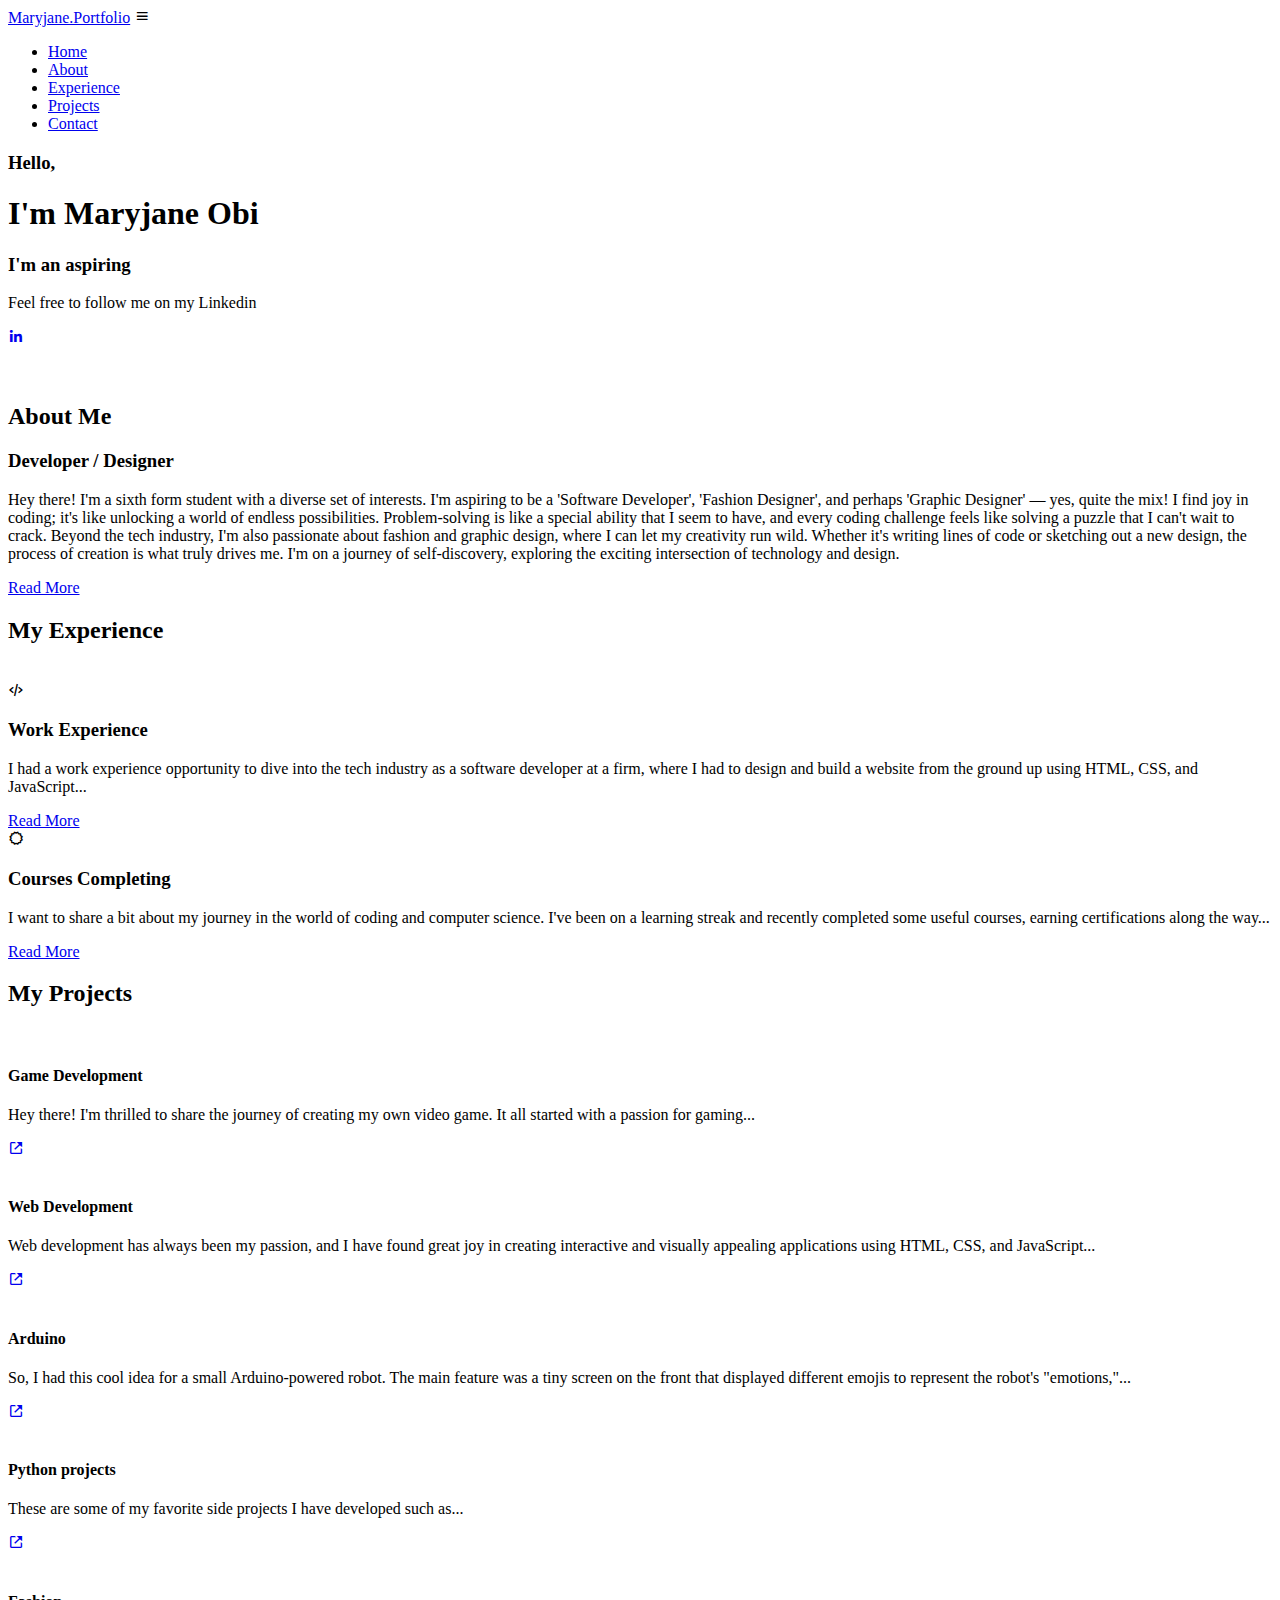
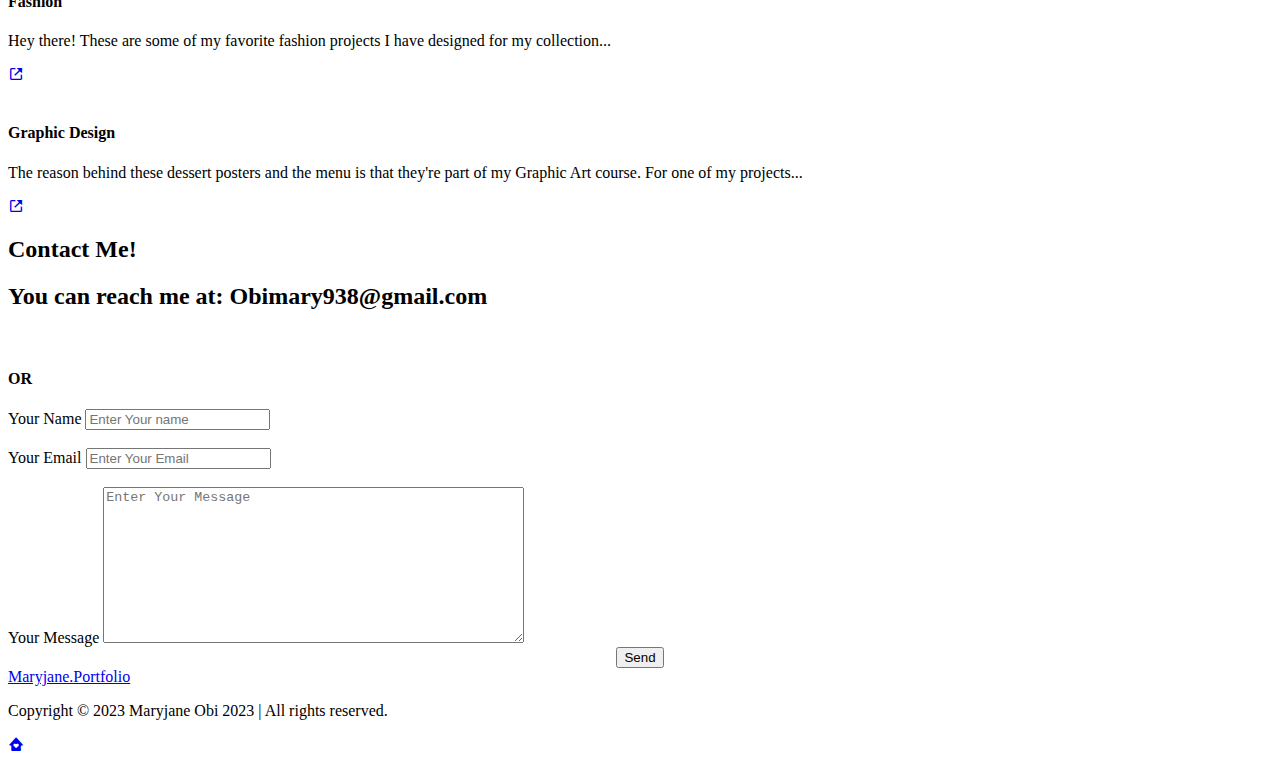
==== index.html @ 22a4f881 "Update index.html" ====
<!DOCTYPE html>
 <html lang="en">
 <head>
     <meta charset="UTF-8">
     <meta http-equiv="X-UA-Compatible" content="IE=edge">
     <meta name="viewport" content="width=device-width, initial-scale=1.0">
     <title>Maryjane.Portfolio</title>
     <!-- box icons -->
     <link href='https://unpkg.com/boxicons@2.1.4/css/boxicons.min.css' rel='stylesheet'>
     <!-- custom CSS -->
     <link rel="stylesheet" href="style.css">
 </head>

 <body>
    <div id="particles-js"></div>

    <header class="header">
        <a href="#" class="logo">Maryjane.Portfolio</a>

        <i class='bx bx-menu' id="menu-icon"></i>

        <div class="menu-toggle">
            <div class="bar"></div>
            <div class="bar"></div>
            <div class="bar"></div>
        </div>

        <nav>
            <ul class="navbar">
                <li><a href="#home" class="active">Home</a></li>
                <li><a href="#about" class="nav-link">About</a></li>
                <li><a href="#experience" class="nav-link">Experience</a></li>
                <li><a href="#projects" class="nav-link">Projects</a></li>
                <li><a href="#contact" class="nav-link">Contact</a></li>
            </ul>
        </nav>
    </header>


    <section class="home" id="home">
        <div class="home-content"™>
        <h3>Hello, </h3>
        <h1>I'm Maryjane Obi</h1>
        <h3>I'm an aspiring <span class="multiple-text"></span></h3>
        <p>Feel free to follow me on my Linkedin</p>
        <div class="social-media">

            <a href="https://www.linkedin.com/in/maryjane-obi-927575268/" target="_blank"><i class='bx bxl-linkedin'></i></a>
            </div>


        </div>
    <div class="home-img">
        <img src="Projects pics/home4.png" alt="">
    </div>

</section>


        
<section class="about" id="about">
    <div class="about-img">
        <img src="Projects pics/aboutpic.png" alt="">
    </div>

    <div class="about-content">
        <h2 class="heading">About <span>Me</span></h2>
        <h3>Developer / Designer</h3>
        <p>Hey there! I'm a sixth form student with a diverse set of interests. I'm aspiring to be a 'Software Developer', 'Fashion Designer', and perhaps 'Graphic Designer' — yes, quite the mix! 
            I find joy in coding; it's like unlocking a world of endless possibilities. 
            Problem-solving is like a special ability that I seem to have, and every coding challenge feels like solving a puzzle that I can't wait to crack. 
            Beyond the tech industry, I'm also passionate about fashion and graphic design, where I can let my creativity run wild. Whether it's writing lines of code or sketching out a new design, 
            the process of creation is what truly drives me. I'm on a journey of self-discovery, exploring the exciting intersection of technology and design.
        </p>
        <a href="about.html" class="btn">Read More</a>
        
    </div>
    
</section>

<section class="experience" id="experience">
    <h2 class="heading">My <span>Experience</span></h2>

    <br>
    
    <div class="experience-container">
        <div class="experience-box">
        <i class="bx bx-code-alt"></i>
        <h3>Work Experience</h3>
        <p>I had a work experience opportunity to dive into the tech industry as a software developer at a firm, 
            where I had to design and build a website from the ground up using HTML, CSS, and JavaScript...</p>
        <a href="workrl.html" class="btn">Read More</a>
        </div>

        <div class="experience-box">
            <i class='bx bx-certification'></i>
            <h3>Courses Completing</h3>
            <p>I want to share a bit about my journey in the world of coding and computer science. 
                I've been on a learning streak and recently completed some useful courses, earning certifications along the way... 
                
                </p>
            <a href="Course.html" class="btn">Read More</a>
            </div>
    </div>
    </section>

<section class="projects" id="projects">
        <h2 class="heading">My <span>Projects</span></h2>

        <div class="projects-container">

            <div class="projects-box">
                <img src="Game3.png" alt="">
                <div class="projects-layer">
                    <h4>Game Development</h4>
                    <p>Hey there! I'm thrilled to share the journey of creating my own video game. It all started with a passion for gaming...</p>
                    <a href="game2.html"><i class='bx bx-link-external'></i></a>
                </div>
            </div>

            <div class="projects-box">
                <img src="Projects pics/Website.png" alt="">
                <div class="projects-layer">
                    <h4>Web Development</h4>
                    <p>Web development has always been my passion, and I have found great joy in creating interactive and visually appealing applications using HTML, CSS, and JavaScript...</p>
                    <a href="web2.html"><i class='bx bx-link-external'></i></a>
                </div>
            </div>


            <div class="projects-box">
                <img src="Projects pics/Ai.png" alt="">
                <div class="projects-layer">
                    <h4>Arduino</h4>
                    <p>So, I had this cool idea for a small Arduino-powered robot. The main feature was a tiny screen on the front that displayed different emojis to represent the robot's "emotions,"...</p>
                    <a href="Ai2.html"><i class='bx bx-link-external'></i></a>
                </div>
            </div>

            <div class="projects-box">
                <img src="Projects pics/python.png" alt="">
                <div class="projects-layer">
                    <h4>Python projects</h4>
                    <p>These are some of my favorite side projects I have developed such as...</p>
                    <a href="python2.html"><i class='bx bx-link-external'></i></a>
                </div>
            </div>

            <div class="projects-box">
                <img src="Projects pics/Fashion.png" alt="">
                <div class="projects-layer">
                    <h4>Fashion</h4>
                    <p>Hey there! These are some of my favorite fashion projects I have designed for my collection...</p>
                    <a href="fashion2.html"><i class='bx bx-link-external'></i></a>
                </div>
            </div>

            <div class="projects-box">
                <img src="Projects pics/Graphics.png" alt="">
                <div class="projects-layer">
                    <h4>Graphic Design</h4>
                    <p>The reason behind these dessert posters and the menu is that they're part of my Graphic Art course. For one of my projects...</p>
                    <a href="graphics2.html"><i class='bx bx-link-external'></i></a>
                </div>
            </div>

        </div>


</section>



    
        <section class="contact" id="contact">
        <h2 class="heading">Contact <span>Me!</span></h2>
        <h2 class="heading">You can reach me at: <span>Obimary938@gmail.com</span></h2>
        <br>
        <h4 class="heading">OR</h4>

        <div class="contact-box">
 
            <form action="https://formsubmit.co/obimary938@gmail.com" method="POST">
                <input type="hidden" name="_subject" value="New Email!">
                <div class="user-box">
                    <label>Your Name</label>
                    <input type="text" name="name" placeholder="Enter Your name" required>
                </div>
                <br>
              <div class="user-box">
                <label>Your Email</label>
                <input type="email" name="email" placeholder="Enter Your Email" required>
              </div>
              <br>
              <div class="user-box">
                    <label for="textarea">Your Message</label>
                    <textarea name="message" id="textarea"  placeholder="Enter Your Message" rows="10" cols="50" required=""></textarea>
              </div>
              <center>
             
              <button type="submit" radius="10px">
                Send
                <span></span>
              </button>
            </center>

            </form>
          </div>
        </section>
    
        
        <footer class="footer">
            <div class="footer-text">
            <a href="#" class="logo">Maryjane.Portfolio</a>
            
            <p>Copyright &copy; 2023 Maryjane Obi 2023 | All rights reserved.</p>
            </div>

            <div class="footer-icon">
                <a href="#home"><i class='bx bxs-home-heart' ></i></a>
            </div>
        </footer>


        <script src="https://unpkg.com/scrollreveal"></script>


        <script src="https://cdn.jsdelivr.net/npm/typed.js@2.0.12"></script>



    
    <script src="script.js" ></script>

    <script src="particles.min.js"></script>
    <script src="app.js"></script>
    </body>

    </html>
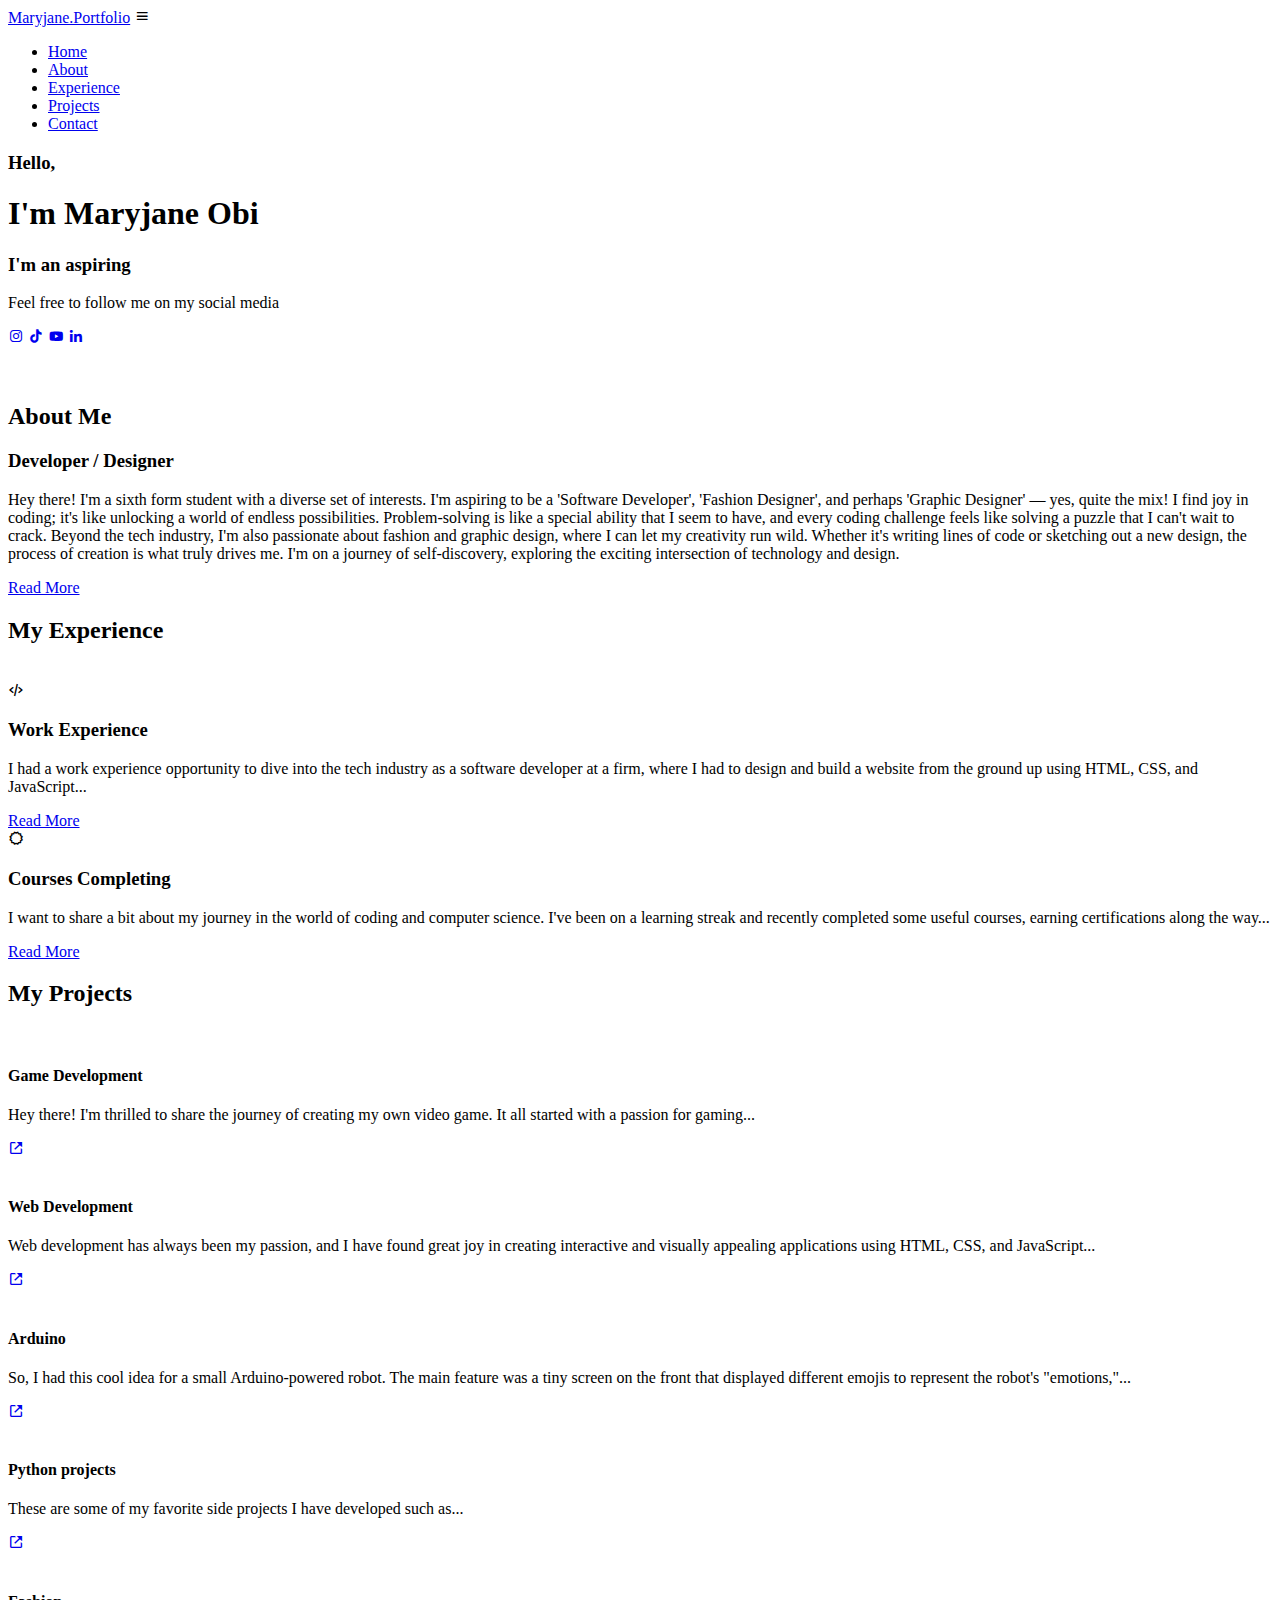
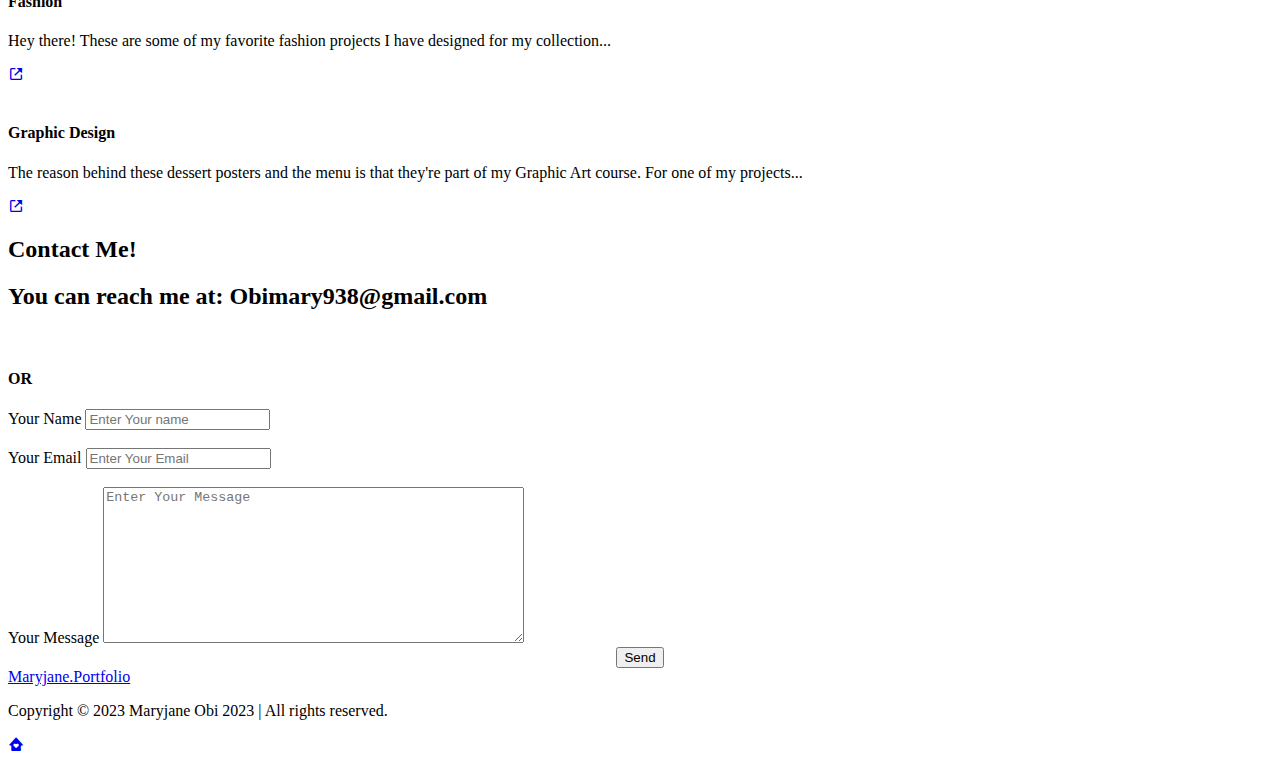
==== commit 0857b63e: "Update index.html" ====
--- a/index.html
+++ b/index.html
@@ -42,9 +42,11 @@
         <h3>Hello, </h3>
         <h1>I'm Maryjane Obi</h1>
         <h3>I'm an aspiring <span class="multiple-text"></span></h3>
-        <p>Feel free to follow me on my Linkedin</p>
+        <p>Feel free to follow me on my social media</p>
         <div class="social-media">
-
+            <a href="https://www.instagram.com/ceebaby.xx/" target="_blank"><i class='bx bxl-instagram'></i></a>
+            <a href="https://www.tiktok.com/@juztmj" target="_blank"><i class='bx bxl-tiktok'></i></a>
+            <a href="https://www.youtube.com/channel/UC--RSdwaAqBppp7GAFYiFzg" target="_blank"><i class='bx bxl-youtube'></i></a>
             <a href="https://www.linkedin.com/in/maryjane-obi-927575268/" target="_blank"><i class='bx bxl-linkedin'></i></a>
             </div>
 
